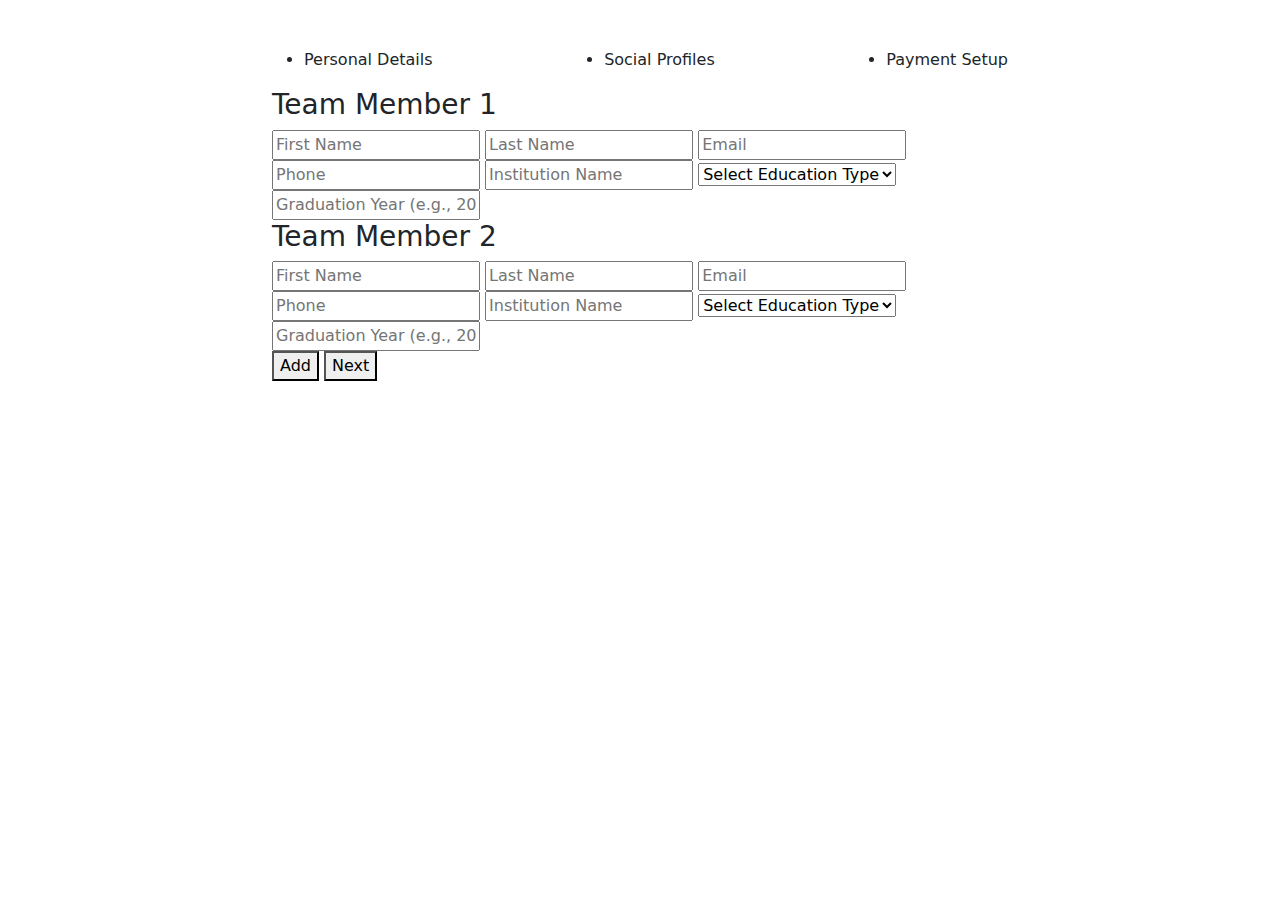
==== register/index.html @ 781dccd0 "register" ====
<!DOCTYPE html>
<html lang="en">
<head>
    <meta charset="UTF-8" />
    <meta name="viewport" content="width=device-width, initial-scale=1.0" />
    <link rel="stylesheet" href="register.css" />
    <link href="https://fonts.googleapis.com/css2?family=Montserrat&display=swap" rel="stylesheet" />
    <link href="https://cdn.jsdelivr.net/npm/bootstrap@5.3.3/dist/css/bootstrap.min.css" rel="stylesheet" />
    <script src="https://cdn.jsdelivr.net/npm/bootstrap@5.3.3/dist/js/bootstrap.bundle.min.js"></script>
    <script src="https://code.jquery.com/jquery-3.6.0.min.js"></script>
</head>
<body>
<!-- MultiStep Form -->
<div class="container mt-5">
    <div class="row justify-content-center">
        <div class="col-md-8">
            <form id="msform">
                <!-- progressbar -->
                <ul id="progressbar" class="d-flex justify-content-between">
                    <li class="active">Personal Details</li>
                    <li>Social Profiles</li>
                    <li>Payment Setup</li>
                </ul>

                <!-- fieldsets -->
                <fieldset>
                   
                    
                    <div id="team-members">
                        <h3 class="fs-subtitle">Team Member 1 </h3>
                        <div class="team-member">
                            <input type="text" name="team_member_fname[]" placeholder="First Name" required />
                            <input type="text" name="team_member_lname[]" placeholder="Last Name" required />
                            <input type="email" name="team_member_email[]" placeholder="Email" required />
                            <input type="text" name="team_member_phone[]" placeholder="Phone" required />
                            <input type="text" name="team_member_institution[]" placeholder="Institution Name" required />
                            <select name="team_member_education_type[]" required>
                                <option value="">Select Education Type</option>
                                <option value="PU">PU (Pre-University)</option>
                                <option value="Degree">Degree</option>
                            </select>
                            <input type="text" name="team_member_graduation_year[]" placeholder="Graduation Year (e.g., 2024)" required />
                        </div>
                        
                        <h3 class="fs-subtitle">Team Member 2 </h3>
                        <div class="team-member">
                            <input type="text" name="team_member_fname[]" placeholder="First Name" required />
                            <input type="text" name="team_member_lname[]" placeholder="Last Name" required />
                            <input type="email" name="team_member_email[]" placeholder="Email" required />
                            <input type="text" name="team_member_phone[]" placeholder="Phone" required />
                            <input type="text" name="team_member_institution[]" placeholder="Institution Name" required />
                            <select name="team_member_education_type[]" required>
                                <option value="">Select Education Type</option>
                                <option value="PU">PU (Pre-University)</option>
                                <option value="Degree">Degree</option>
                            </select>
                            <input type="text" name="team_member_graduation_year[]" placeholder="Graduation Year (e.g., 2024)" required />
                        </div>
                    </div>
                    <button type="button" id="add-member-btn" class="action-button" onclick="addTeamMember()">Add</button>
                    
                    <button type="button" name="next" class="next action-button" value="Next">Next</button>
                </fieldset>

                <fieldset>
                    <h2 class="fs-title">Social Profiles</h2>
                    <h3 class="fs-subtitle">Your presence on the social network</h3>
                    
                    <div id="social-profiles">
                        <h3 class="fs-subtitle">Team Member 1</h3>
                        <input type="text" name="team_member_github[]" placeholder="GitHub" />
                        <input type="text" name="team_member_linkedin[]" placeholder="LinkedIn" />
                        <input type="text" name="team_member_x[]" placeholder="X (formerly Twitter)" />
                        <input type="text" name="team_member_coding_skill[]" placeholder="Enter a coding skill (e.g., JavaScript)" required />
                        
                        <h3 class="fs-subtitle">Team Member 2</h3>
                        <input type="text" name="team_member_github[]" placeholder="GitHub" />
                        <input type="text" name="team_member_linkedin[]" placeholder="LinkedIn" />
                        <input type="text" name="team_member_x[]" placeholder="X (formerly Twitter)" />
                        <input type="text" name="team_member_coding_skill[]" placeholder="Enter a coding skill (e.g., JavaScript)" required />
                    </div>
                    <input type="button" name="previous" class="previous action-button-previous" value="Previous" />
                    <input type="button" name="next" class="next action-button" value="Next" />
                </fieldset>

                <fieldset>
                    <h2 class="fs-title">Payment Setup</h2>
                    <h3 class="fs-subtitle">Payment Method</h3>
                    
                    <button type="button" name="previous" class="previous action-button-previous" value="Previous">Previous</button>
                    <button type="button" name="next" class="next action-button" value="Next">Next</button>
                </fieldset>
            </form>
        </div>
    </div>
</div>

<script>
    document.addEventListener("DOMContentLoaded", function () {
        let currentFieldset = 0; // Track the current fieldset
        const fieldsets = document.querySelectorAll("fieldset"); // All fieldsets
        const progressBarItems = document.querySelectorAll("#progressbar li"); // Progress bar items

        // Show the current fieldset and update the progress bar
        function showFieldset(index) {
            fieldsets.forEach((fieldset, i) => {
                fieldset.style.display = (i === index) ? "block" : "none";
            });

            progressBarItems.forEach((item, i) => {
                item.classList.toggle("active", i <= index);
            });
        }

        // Handle "Next" button click
        document.querySelectorAll(".next").forEach((button) => {
            button.addEventListener("click", function () {
                if (currentFieldset < fieldsets.length - 1) {
                    currentFieldset++;
                    showFieldset(currentFieldset);
                }
            });
        });

        // Handle "Previous" button click
        document.querySelectorAll(".previous").forEach((button) => {
            button.addEventListener("click", function () {
                if (currentFieldset > 0) {
                    currentFieldset--;
                    showFieldset(currentFieldset);
                }
            });
        });

        // Initialize the first fieldset
        showFieldset(currentFieldset);
    });

    let memberCount = 2; // Start with 2 team members

    function addTeamMember() {
        if (memberCount < 4) { // Allow up to 2 additional members (4 total)
            memberCount++;

            const teamMembersDiv = document.getElementById('team-members');
            const newMember = document.createElement('div');
            newMember.className = 'team-member';

            // Create a header for the new team member
            const memberHeader = document.createElement('h3');
            memberHeader.className = 'fs-subtitle';
            memberHeader.textContent = `Team Member ${memberCount}`;

            // Add the "Remove" button, but only for members 3 and 4
            if (memberCount > 2) {
                const removeBtn = document.createElement('button');
                removeBtn.className = 'btn btn-danger btn-sm';
                removeBtn.textContent = 'Remove';
                removeBtn.onclick = function() { removeTeamMember(newMember); };
                memberHeader.appendChild(removeBtn);
            }

            // Add input fields for the new team member
            newMember.innerHTML = `
                <input type="text" name="team_member_fname[]" placeholder="First Name" required />
                <input type="text" name="team_member_lname[]" placeholder="Last Name" required />
                <input type="email" name="team_member_email[]" placeholder="Email" required />
                <input type="text" name="team_member_phone[]" placeholder="Phone" required />
                <input type="text" name="team_member_institution[]" placeholder="Institution Name" required />
                <select name="team_member_education_type[]" required>
                    <option value="">Select Education Type</option>
                    <option value="PU">PU (Pre-University)</option>
                    <option value="Degree">Degree</option>
                </select>
                <input type="text" name="team_member_graduation_year[]" placeholder="Graduation Year (e.g., 2024)" required />
            `;

            // Append the header and new member fields to the team members div
            teamMembersDiv.appendChild(memberHeader);
            teamMembersDiv.appendChild(newMember);

            // Add social profile fields for this new team member
            addSocialProfileFields();
        } else {
            alert('You can only add up to 2 additional team members (4 total).');
        }
    }

    function addSocialProfileFields() {
        const socialProfilesDiv = document.getElementById('social-profiles');

        const newSocialProfile = document.createElement('div');
        newSocialProfile.className = 'team-member';

        // Create a header for the new social profile
        const profileHeader = document.createElement('h3');
        profileHeader.className = 'fs-subtitle';
        profileHeader.textContent = `Team Member ${memberCount}`;

        // Add input fields for social profiles
        newSocialProfile.innerHTML = `
            <input type="text" name="team_member_github[]" placeholder="GitHub" />
            <input type="text" name="team_member_linkedin[]" placeholder="LinkedIn" />
            <input type="text" name="team_member_x[]" placeholder="X (formerly Twitter)" />
            <input type="text" name="team_member_coding_skill[]" placeholder="Enter a coding skill (e.g., JavaScript)" required />
        `;

        // Append the new social profile fields to the social profiles div
        socialProfilesDiv.appendChild(profileHeader);
        socialProfilesDiv.appendChild(newSocialProfile);
    }

    function removeTeamMember(memberDiv) {
        // Remove the member input fields
        memberDiv.previousElementSibling.remove(); // Remove the header
        memberDiv.remove(); // Remove the input fields

        memberCount--; // Decrease member count

        // Remove the corresponding social profile fields
        const socialProfilesDiv = document.getElementById('social-profiles');
        const socialProfileCount = socialProfilesDiv.getElementsByClassName('team-member').length;

        if (socialProfileCount > 0) {
            // Remove the last social profile if it exists
            socialProfilesDiv.removeChild(socialProfilesDiv.lastChild); // Remove social profile fields
            socialProfilesDiv.removeChild(socialProfilesDiv.lastChild); // Remove header
        }
    }
</script>

</body>
</html>
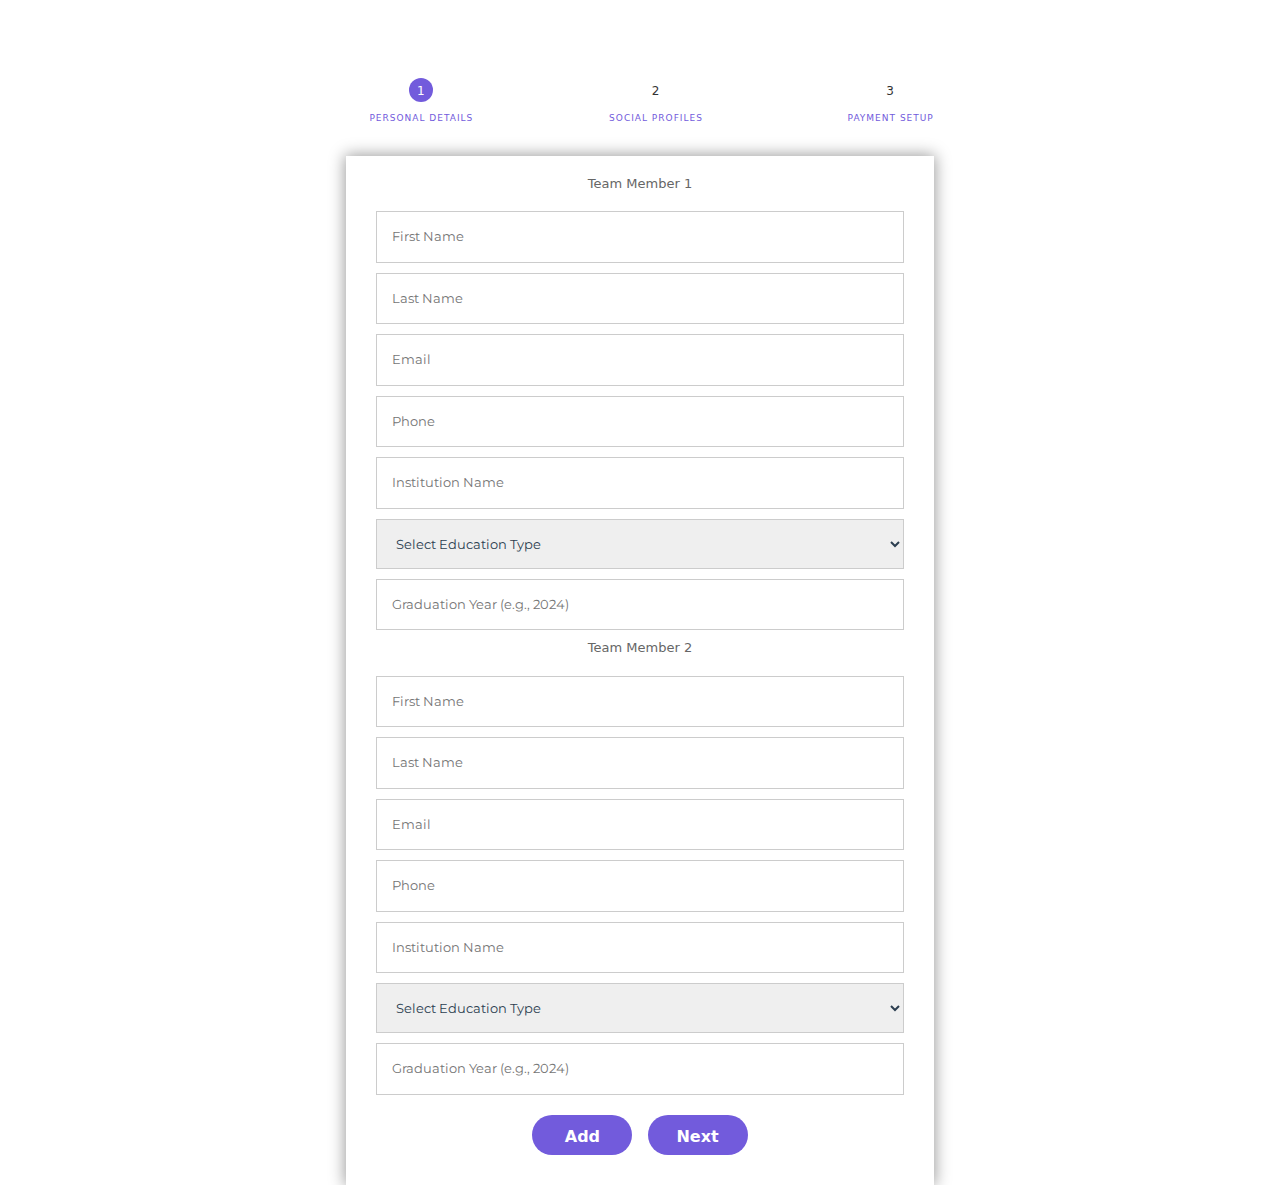
==== commit 622eab96: "styles" ====
--- a/register/index.html
+++ b/register/index.html
@@ -3,7 +3,7 @@
 <head>
     <meta charset="UTF-8" />
     <meta name="viewport" content="width=device-width, initial-scale=1.0" />
-    <link rel="stylesheet" href="register.css" />
+    <link rel="stylesheet" href="stlyes.css" />
     <link href="https://fonts.googleapis.com/css2?family=Montserrat&display=swap" rel="stylesheet" />
     <link href="https://cdn.jsdelivr.net/npm/bootstrap@5.3.3/dist/css/bootstrap.min.css" rel="stylesheet" />
     <script src="https://cdn.jsdelivr.net/npm/bootstrap@5.3.3/dist/js/bootstrap.bundle.min.js"></script>
--- a/register/stlyes.css
+++ b/register/stlyes.css
@@ -0,0 +1,199 @@
+ /* Custom Font */
+ @import url(https://fonts.googleapis.com/css?family=Montserrat);
+
+ /* Basic reset */
+ * {
+     margin: 0;
+     padding: 0;
+ }
+
+ body {
+     font-family: 'Montserrat', sans-serif;
+     background: transparent;
+ }
+
+ /* Form Styles */
+ #msform {
+     text-align: center;
+     position: relative;
+     margin-top: 30px;
+ }
+
+ #msform fieldset {
+     background: white;
+     border: 0 none;
+     border-radius: 0px;
+     box-shadow: 0 0 15px 1px rgba(0, 0, 0, 0.4);
+     padding: 20px 30px;
+     box-sizing: border-box;
+     width: 80%;
+     margin: 0 10%;
+     position: relative;
+ }
+
+ /* Hide all except first fieldset */
+ #msform fieldset:not(:first-of-type) {
+     display: none;
+ }
+
+ /* Inputs */
+ #msform input, #msform textarea, #msform select {
+     padding: 15px;
+     border: 1px solid #ccc;
+     border-radius: 0px;
+     margin-bottom: 10px;
+     width: 100%;
+     box-sizing: border-box;
+     font-family: 'Montserrat', sans-serif;
+     color: #2C3E50;
+     font-size: 13px;
+ }
+
+ #msform input:focus, #msform textarea:focus, #msform select:focus {
+     box-shadow: 0 0 5px #725bdc;
+     border: 1px solid #725bdc;
+     outline-width: 0;
+     transition: All 0.5s ease-in;
+ }
+
+ /* Buttons */
+ #msform .action-button {
+     width: 100px;
+     height: 40px;
+     background: #725bdc;
+     font-weight: bold;
+     color: white;
+     border: 0 none;
+     border-radius: 25px;
+     cursor: pointer;
+     padding: 10px 5px;
+     margin: 10px 5px;
+ }
+
+ #msform .action-button:hover, #msform .action-button:focus {
+     box-shadow: 0 0 0 2px white, 0 0 0 3px #725bdc;
+     transform: scale(1.05);
+     transition: transform 0.3s ease;
+ }
+
+ #msform .action-button-previous {
+     width: 100px;
+     background: #C5C5F1;
+     font-weight: bold;
+     color: white;
+     border: 0 none;
+     border-radius: 25px;
+     cursor: pointer;
+     padding: 10px 5px;
+     margin: 10px 5px;
+ }
+
+ #msform .action-button-previous:hover, #msform .action-button-previous:focus {
+     box-shadow: 0 0 0 2px white, 0 0 0 3px #C5C5F1;
+     transform: scale(1.05);
+     transition: transform 0.3s ease;
+ }
+
+ /* Headings */
+ .fs-title {
+     font-size: 18px;
+     text-transform: uppercase;
+     color: #2C3E50;
+     margin-bottom: 10px;
+     letter-spacing: 2px;
+     font-weight: bold;
+ }
+
+ .fs-subtitle {
+     font-weight: normal;
+     font-size: 13px;
+     color: #666;
+     margin-bottom: 20px;
+ }
+
+ /* Progressbar */
+ #progressbar {
+     margin-bottom: 30px;
+     overflow: hidden;
+     counter-reset: step;
+ }
+
+ #progressbar li {
+     list-style-type: none;
+     color: #725bdc;
+     text-transform: uppercase;
+     font-size: 9px;
+     width: 33.33%;
+     float: left;
+     position: relative;
+     letter-spacing: 1px;
+     transition: all 0.3s ease-in-out;
+ }
+
+ #progressbar li:before {
+     content: counter(step);
+     counter-increment: step;
+     width: 24px;
+     height: 24px;
+     line-height: 26px;
+     display: block;
+     font-size: 12px;
+     color: #333;
+     background: white;
+     border-radius: 25px;
+     margin: 0 auto 10px auto;
+ }
+
+ #progressbar li:after {
+     content: '';
+     width: 100%;
+     height: 2px;
+     background: white;
+     position: absolute;
+     left: -50%;
+     top: 9px;
+     z-index: -1;
+ }
+
+ #progressbar li:first-child:after {
+     content: none;
+ }
+
+ #progressbar li.active:before, #progressbar li.active:after {
+     background: #725bdc;
+     color: white;
+ }
+
+ /* Not relevant to this form */
+ .dme_link {
+     margin-top: 30px;
+     text-align: center;
+ }
+
+ .dme_link a {
+     background: #FFF;
+     font-weight: bold;
+     color: #725bdc;
+     border: 0 none;
+     border-radius: 25px;
+     cursor: pointer;
+     padding: 5px 25px;
+     font-size: 12px;
+ }
+
+ .dme_link a:hover, .dme_link a:focus {
+     background: #C5C5F1;
+     text-decoration: none;
+ }
+
+ /* Media Queries for Responsive Design */
+ @media screen and (max-width: 768px) {
+     #msform fieldset {
+         width: 90%;
+         margin: 0 5%;
+     }
+
+     #msform .action-button, #msform .action-button-previous {
+         width: 100%;
+     }
+ }